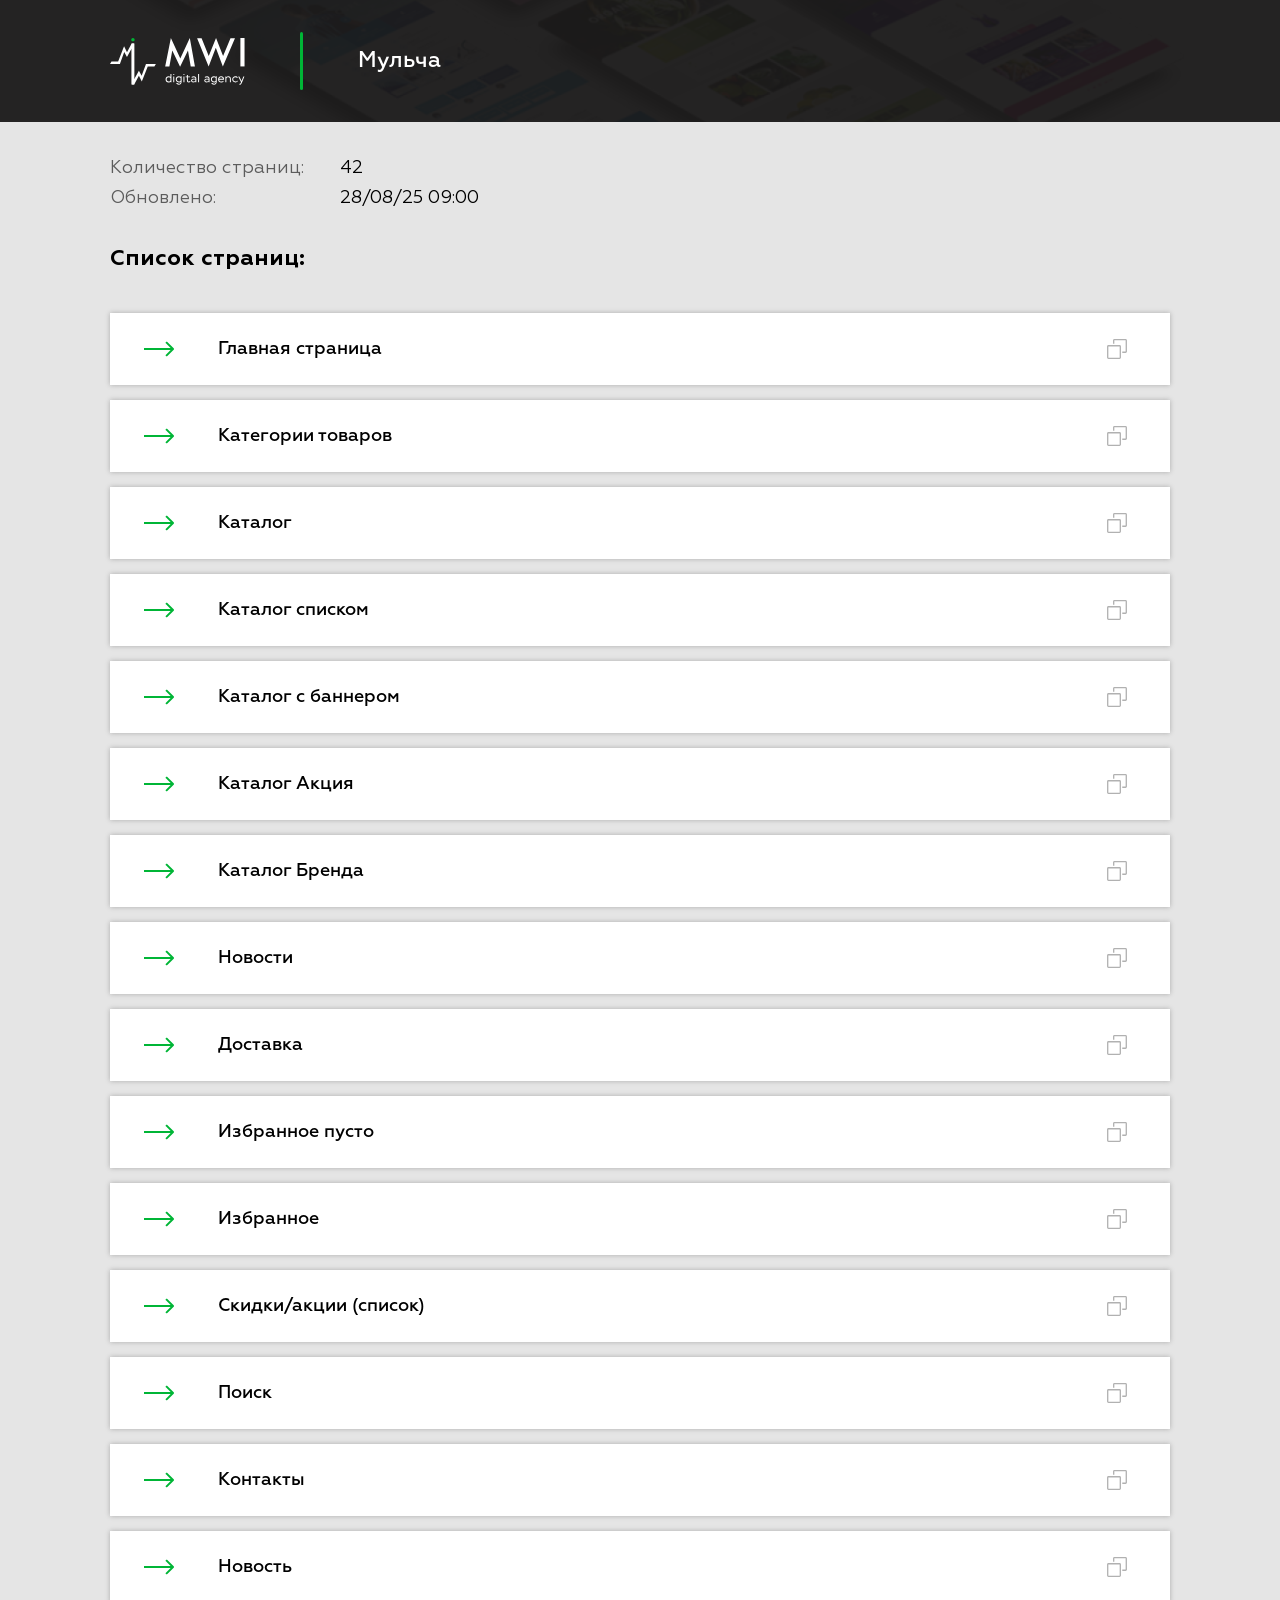
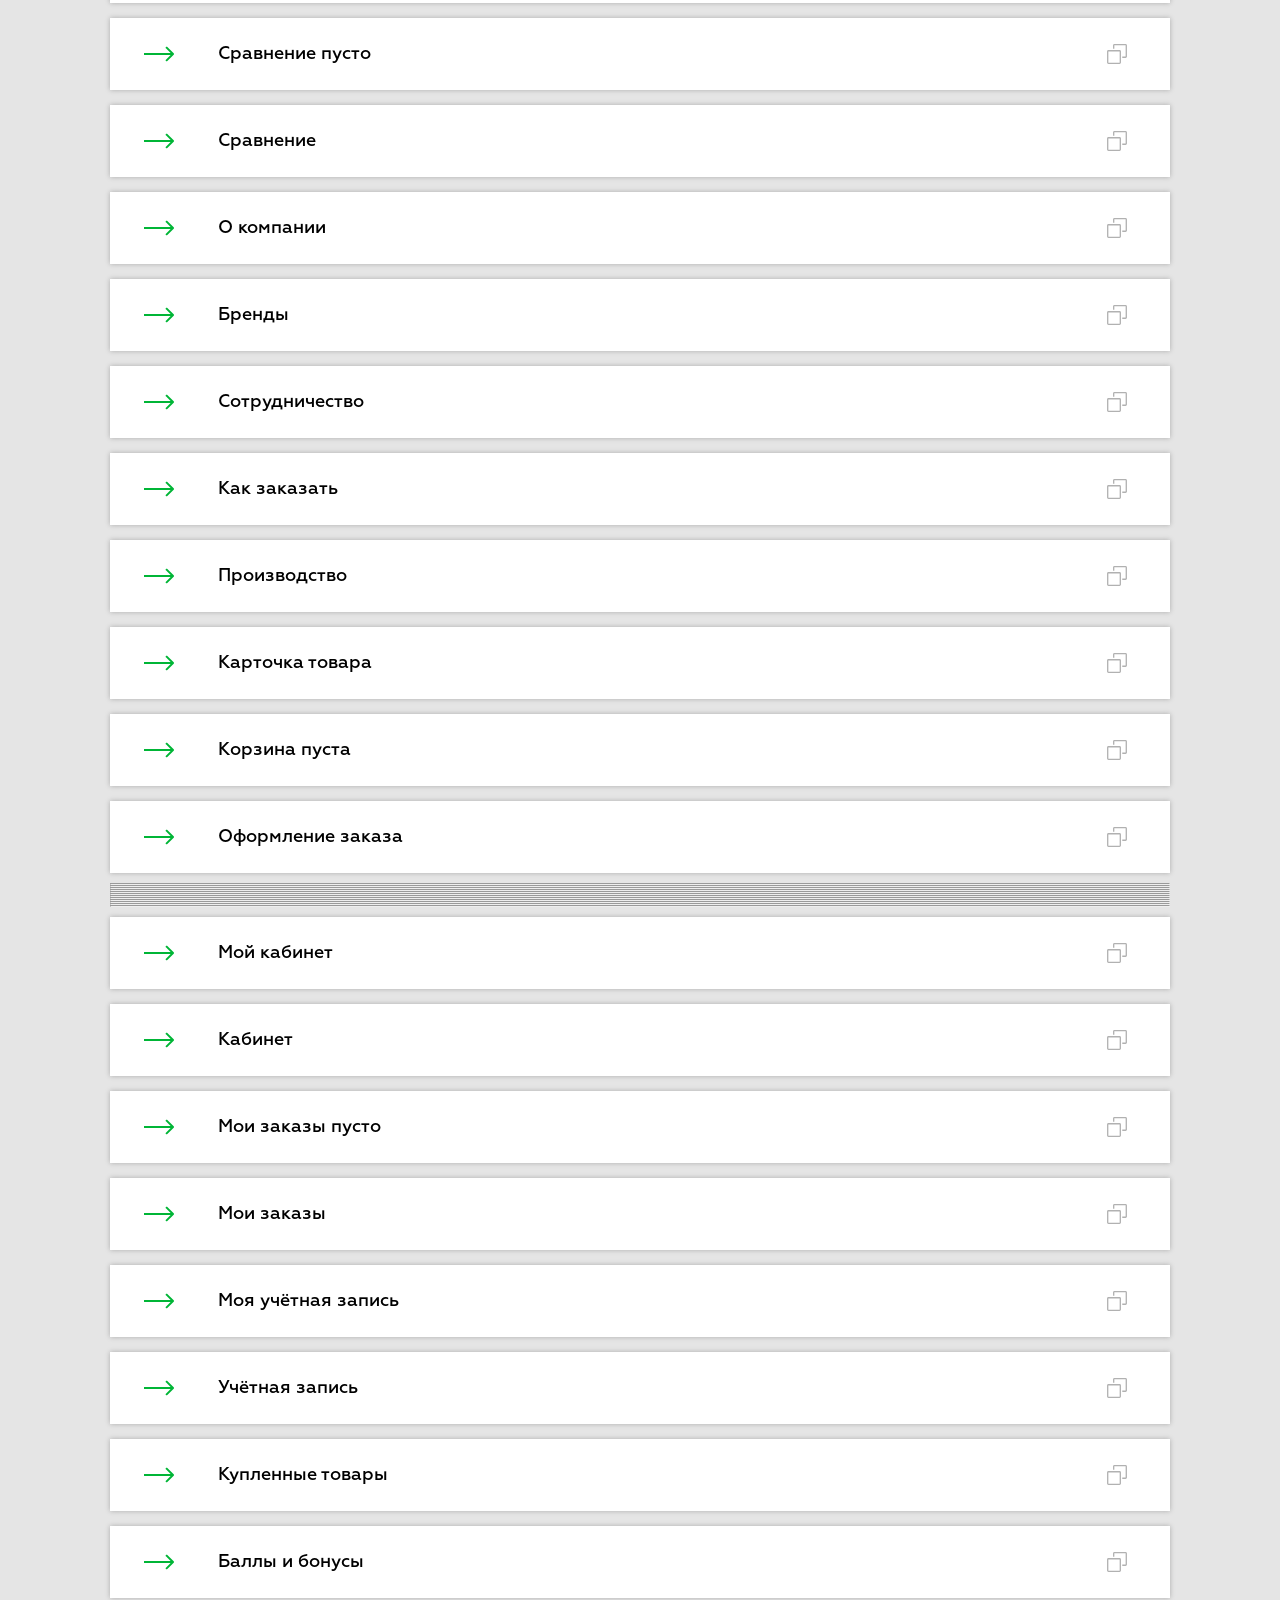
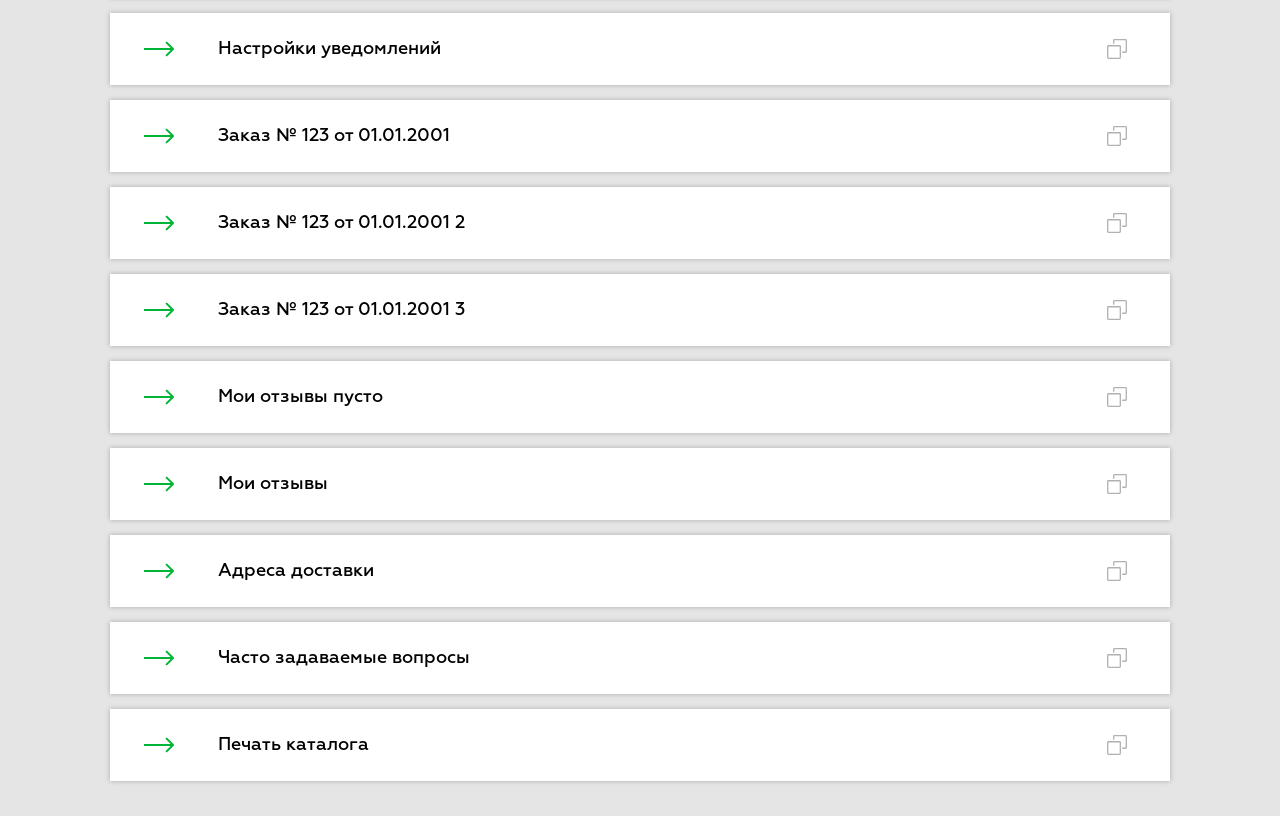
==== index.html @ 8d2b4a1d "main" ====
<!DOCTYPE html>
<html lang="ru">
	<head>
		<meta http-equiv="Content-Type" content="text/html; charset=utf-8">
		<!-- Переключение IE в последнию версию, на случай если в настройках пользователя стоит меньшая -->
		<meta http-equiv="X-UA-Compatible" content="IE=edge">

		<!-- Адаптирование страницы для мобильных устройств -->
		<meta name="viewport" content="width=device-width, initial-scale=1, maximum-scale=1">

		<!-- Запрет распознования номера телефона -->
		<meta name="format-detection" content="telephone=no">
		<meta name="SKYPE_TOOLBAR" content ="SKYPE_TOOLBAR_PARSER_COMPATIBLE">

		<!-- Заголовок страницы -->
		<title>Digital-агентство полного цикла. Создание и продвижение сайтов, SEO-оптимизация и контекстная реклама, а также комплексная поддержка</title>

		<!-- Данное значение часто используют(использовали) поисковые системы -->
		<meta name="description" content="">
		<meta name="keywords" content="">

		<!-- Традиционная иконка сайта, размер 16x16, прозрачность поддерживается. Рекомендуемый формат: .ico или .png -->
		<link rel="shortcut icon" href="images/favicon.ico">

		<!-- Подключение файлов стилей -->
		<link rel="stylesheet" href="stubMwi_css/stubMwi.css">
	</head>

	<body>
		<!-- Основная часть -->
		<div class="heade_stub">
			<div class="cont_stub">
				<div class="logo">
					<div>
						<img src="stubMwi_img/mwiLogo.svg" alt="">
					</div>
				</div>

				<div class="sep"></div>

				<div class="name_stub">Мульча</div>
			</div>
		</div>


		<section class="section_stub">
			<div class="cont_stub">
				<div class="info">
					<div class="line">
						<div class="desc">Количество страниц:</div>

						<div class="val">42</div>
					</div>

					<div class="line">
						<div class="desc">Обновлено:</div>

						<div class="val">28/08/25 09:00</div>
					</div>
				</div>

				<div class="title">Список страниц:</div>

				<div class="pages">
					<a href="main.html" class="page tooltip">
						Главная страница

						<button type="button" class="copy" data-href-link="main.html"></button>

						<span class="tooltip_text">Ссылка скопирована</span>
					</a>
					<a href="categories.html" class="page tooltip">
						Категории товаров

						<button type="button" class="copy" data-href-link="categories.html"></button>

						<span class="tooltip_text">Ссылка скопирована</span>
					</a>
					<a href="catalog.html" class="page tooltip">
						Каталог

						<button type="button" class="copy" data-href-link="catalog.html"></button>

						<span class="tooltip_text">Ссылка скопирована</span>
					</a>
					<a href="catalog_list.html" class="page tooltip">
						Каталог списком

						<button type="button" class="copy" data-href-link="catalog_list.html"></button>

						<span class="tooltip_text">Ссылка скопирована</span>
					</a>
					<a href="catalog2.html" class="page tooltip">
						Каталог с баннером

						<button type="button" class="copy" data-href-link="catalog2.html"></button>

						<span class="tooltip_text">Ссылка скопирована</span>
					</a>
					<a href="catalog_stock.html" class="page tooltip">
						Каталог Акция

						<button type="button" class="copy" data-href-link="catalog_stock.html"></button>

						<span class="tooltip_text">Ссылка скопирована</span>
					</a>
					<a href="catalog_brand.html" class="page tooltip">
						Каталог Бренда

						<button type="button" class="copy" data-href-link="catalog_brand.html"></button>

						<span class="tooltip_text">Ссылка скопирована</span>
					</a>
					<a href="news.html" class="page tooltip">
						Новости

						<button type="button" class="copy" data-href-link="news.html"></button>

						<span class="tooltip_text">Ссылка скопирована</span>
					</a>
					<a href="delivery.html" class="page tooltip">
						Доставка

						<button type="button" class="copy" data-href-link="delivery.html"></button>

						<span class="tooltip_text">Ссылка скопирована</span>
					</a>
					<a href="favorite_empty.html" class="page tooltip">
						Избранное пусто

						<button type="button" class="copy" data-href-link="favorite_empty.html"></button>

						<span class="tooltip_text">Ссылка скопирована</span>
					</a>
					<a href="favorite.html" class="page tooltip">
						Избранное

						<button type="button" class="copy" data-href-link="favorite.html"></button>

						<span class="tooltip_text">Ссылка скопирована</span>
					</a>
					<a href="stock.html" class="page tooltip">
						Скидки/акции (список)

						<button type="button" class="copy" data-href-link="stock.html"></button>

						<span class="tooltip_text">Ссылка скопирована</span>
					</a>
					<a href="search.html" class="page tooltip">
						Поиск

						<button type="button" class="copy" data-href-link="search.html"></button>

						<span class="tooltip_text">Ссылка скопирована</span>
					</a>
					<a href="contacts.html" class="page tooltip">
						Контакты

						<button type="button" class="copy" data-href-link="contacts.html"></button>

						<span class="tooltip_text">Ссылка скопирована</span>
					</a>
					<a href="news-text.html" class="page tooltip">
						Новость

						<button type="button" class="copy" data-href-link="news-text.html"></button>

						<span class="tooltip_text">Ссылка скопирована</span>
					</a>
					<a href="compare_empty.html" class="page tooltip">
						Сравнение пусто

						<button type="button" class="copy" data-href-link="compare_empty.html"></button>

						<span class="tooltip_text">Ссылка скопирована</span>
					</a>
					<a href="compare.html" class="page tooltip">
						Сравнение

						<button type="button" class="copy" data-href-link="compare.html"></button>

						<span class="tooltip_text">Ссылка скопирована</span>
					</a>

					
					<a href="about.html" class="page tooltip">
						О компании

						<button type="button" class="copy" data-href-link="about.html"></button>

						<span class="tooltip_text">Ссылка скопирована</span>
					</a>
					<a href="brands.html" class="page tooltip">
						Бренды

						<button type="button" class="copy" data-href-link="brands.html"></button>

						<span class="tooltip_text">Ссылка скопирована</span>
					</a>
					<a href="cooperation.html" class="page tooltip">
						Сотрудничество

						<button type="button" class="copy" data-href-link="cooperation.html"></button>

						<span class="tooltip_text">Ссылка скопирована</span>
					</a>
					<a href="how-order.html" class="page tooltip">
						Как заказать

						<button type="button" class="copy" data-href-link="how-order.html"></button>

						<span class="tooltip_text">Ссылка скопирована</span>
					</a>
					<a href="production.html" class="page tooltip">
						Производство

						<button type="button" class="copy" data-href-link="production.html"></button>

						<span class="tooltip_text">Ссылка скопирована</span>
					</a>
					<a href="product.html" class="page tooltip">
						Карточка товара

						<button type="button" class="copy" data-href-link="product.html"></button>

						<span class="tooltip_text">Ссылка скопирована</span>
					</a>
					<a href="cart_empty.html" class="page tooltip">
						Корзина пуста

						<button type="button" class="copy" data-href-link="product.html"></button>

						<span class="tooltip_text">Ссылка скопирована</span>
					</a>
					<a href="checkout.html" class="page tooltip">
						Оформление заказа

						<button type="button" class="copy" data-href-link="checkout.html"></button>

						<span class="tooltip_text">Ссылка скопирована</span>
					</a>

					<hr style="margin-top: 10px;">
					<hr>
					<hr>
					<hr>
					<hr>
					<hr>
					<hr>
					<hr>
					<hr>
					<hr>
					<hr>
					<hr style="margin-bottom: 10px;">
					
					<a href="my_lk.html" class="page tooltip">
						Мой кабинет

						<button type="button" class="copy" data-href-link="my_lk.html"></button>

						<span class="tooltip_text">Ссылка скопирована</span>
					</a>
					<a href="my_lk_company.html" class="page tooltip">
						Кабинет

						<button type="button" class="copy" data-href-link="my_lk_company.html"></button>

						<span class="tooltip_text">Ссылка скопирована</span>
					</a>
					<a href="my_orders.html" class="page tooltip">
						Мои заказы пусто

						<button type="button" class="copy" data-href-link="my_orders.html"></button>

						<span class="tooltip_text">Ссылка скопирована</span>
					</a>
					<a href="my_orders_active.html" class="page tooltip">
						Мои заказы

						<button type="button" class="copy" data-href-link="my_orders_active.html"></button>

						<span class="tooltip_text">Ссылка скопирована</span>
					</a>
					<a href="my_lk_user.html" class="page tooltip">
						Моя учётная запись

						<button type="button" class="copy" data-href-link="my_lk_user.html"></button>

						<span class="tooltip_text">Ссылка скопирована</span>
					</a>
					<a href="my_lk_user_company.html" class="page tooltip">
						Учётная запись

						<button type="button" class="copy" data-href-link="my_lk_user_company.html"></button>

						<span class="tooltip_text">Ссылка скопирована</span>
					</a>
					<a href="my_lk_bought_product.html" class="page tooltip">
						Купленные товары

						<button type="button" class="copy" data-href-link="my_lk_bought_product.html"></button>

						<span class="tooltip_text">Ссылка скопирована</span>
					</a>
					<a href="my_lk_points.html" class="page tooltip">
						Баллы и бонусы

						<button type="button" class="copy" data-href-link="my_lk_points.html"></button>

						<span class="tooltip_text">Ссылка скопирована</span>
					</a>
					<a href="my_lk_notification.html" class="page tooltip">
						Настройки уведомлений

						<button type="button" class="copy" data-href-link="my_lk_notification.html"></button>

						<span class="tooltip_text">Ссылка скопирована</span>
					</a>
					<a href="my_order.html" class="page tooltip">
						Заказ № 123 от 01.01.2001

						<button type="button" class="copy" data-href-link="my_order.html"></button>

						<span class="tooltip_text">Ссылка скопирована</span>
					</a>
					<a href="my_order_payment.html" class="page tooltip">
						Заказ № 123 от 01.01.2001 2

						<button type="button" class="copy" data-href-link="my_order_payment.html"></button>

						<span class="tooltip_text">Ссылка скопирована</span>
					</a>
					<a href="my_order_completed.html" class="page tooltip">
						Заказ № 123 от 01.01.2001 3

						<button type="button" class="copy" data-href-link="my_order_completed.html"></button>

						<span class="tooltip_text">Ссылка скопирована</span>
					</a>
					<a href="my_lk_comments_empty.html" class="page tooltip">
						Мои отзывы пусто

						<button type="button" class="copy" data-href-link="my_lk_comments_empty.html"></button>

						<span class="tooltip_text">Ссылка скопирована</span>
					</a>
					<a href="my_lk_comments.html" class="page tooltip">
						Мои отзывы

						<button type="button" class="copy" data-href-link="my_lk_comments.html"></button>

						<span class="tooltip_text">Ссылка скопирована</span>
					</a>
					<a href="my_lk_addres.html" class="page tooltip">
						Адреса доставки

						<button type="button" class="copy" data-href-link="my_lk_addres.html"></button>

						<span class="tooltip_text">Ссылка скопирована</span>
					</a>
					<a href="faq.html" class="page tooltip">
						Часто задаваемые вопросы

						<button type="button" class="copy" data-href-link="faq.html"></button>

						<span class="tooltip_text">Ссылка скопирована</span>
					</a>
					<a href="catalog_printing.html" class="page tooltip">
						Печать каталога

						<button type="button" class="copy" data-href-link="faq.html"></button>

						<span class="tooltip_text">Ссылка скопирована</span>
					</a>
				</div>
			</div>
		</section>
		<!-- End Основная часть -->


		<!-- Подключение javascript файлов -->
		<script src="https:/code.jquery.com/jquery-3.5.1.min.js" integrity="sha256-9/aliU8dGd2tb6OSsuzixeV4y/faTqgFtohetphbbj0=" crossorigin="anonymous"></script>

		<script>
			$(function(){
				$('body').on('click', '.pages .page .copy', function(e) {
					e.preventDefault()
					$(this).parent().addClass('show')
					let value = $(this).data('href-link')

					let $temp = $("<input>")

					$("body").append($temp)

					$temp.val(value).select()

					document.execCommand("copy")

					$temp.remove()

					setTimeout(function(){
						$('.pages .page').removeClass('show')
					}, 1000)
				})
			})
		</script>
	</body>
</html>
---- stubMwi_css/stubMwi.css ----
@font-face
{
    font-family: 'Geometria';
    font-weight: normal;
    font-style: normal;

    font-display: swap;
    src: url('../stubMwi_fonts/Geometria.woff') format('woff'),
    url('../stubMwi_fonts/Geometria.ttf') format('truetype');
}

@font-face
{
    font-family: 'Geometria';
    font-weight: 500;
    font-style: normal;

    font-display: swap;
    src: url('../stubMwi_fonts/Geometria-Medium.woff') format('woff'),
    url('../stubMwi_fonts/Geometria-Medium.ttf') format('truetype');
}

@font-face
{
    font-family: 'Geometria';
    font-weight: 700;
    font-style: normal;

    font-display: swap;
    src: url('../stubMwi_fonts/Geometria-Bold.woff') format('woff'),
    url('../stubMwi_fonts/Geometria-Bold.ttf') format('truetype');
}


*
{
    box-sizing: border-box;
    margin: 0;
    padding: 0;
}

*:before,
*:after
{
    box-sizing: border-box;
}

img
{
    border: none;
}

textarea
{
    overflow: auto;
}

input,
textarea,
input:active,
textarea:active
{
    -webkit-border-radius: 0;
            border-radius: 0;
         outline: none transparent !important;
    box-shadow: none;

    -webkit-appearance: none;
            appearance: none;
    -moz-outline: none !important;
}

input[type=submit],
button[type=submit],
input[type=reset],
button[type=reset]
{
    -webkit-border-radius: 0;

    -webkit-appearance: none;
}

:focus
{
    outline: none;
}

:hover,
:active
{
    -webkit-tap-highlight-color: rgba(0,0,0,0);
    -webkit-touch-callout: none;
}


::-ms-clear
{
    display: none;
}



/*---------------
    Main styles
---------------*/
html
{
    background: #e5e5e5;

    -webkit-font-smoothing: antialiased;
    -moz-osx-font-smoothing: grayscale;
        -ms-text-size-adjust: 100%;
    -webkit-text-size-adjust: 100%;
}


body
{
    color: #000;
    font: 18px/23px 'Geometria';

    -webkit-tap-highlight-color: transparent;
    -webkit-touch-callout: none;
    -webkit-overflow-scrolling: touch;
    text-rendering: optimizeLegibility;
    text-decoration-skip: objects;
}

.cont_stub
{
    width: 100%;
    max-width: 1090px;
    margin: 0 auto;
    padding: 0 15px;
}


.heade_stub
{
    position: relative;

    padding: 32px 0;

    background: url(../stubMwi_img/bg_headStub.jpg) 50%/cover no-repeat;
}

.heade_stub:before
{
    position: absolute;
    top: 0;
    left: 0;

    width: 100%;
    height: 100%;

    content: '';

    background: rgba(28, 27, 27, .96);
}

.heade_stub .cont_stub
{
    position: relative;

    display: flex;

    justify-content: flex-start;
    align-items: center;
    align-content: center;
    flex-wrap: nowrap;
}

.heade_stub .logo
{
    flex-shrink: 0;
}

.heade_stub .logo a,
.heade_stub .logo img
{
    display: block;

    max-width: 100%;
}

.heade_stub .sep
{
    width: 3px;
    height: 58px;
    margin: 0 55px;

    border-radius: 50px;
    background: #00b536;

    flex-shrink: 0;
}

.heade_stub .name_stub
{
    color: #fff;
    font-size: 22px;
    font-weight: 500;
    line-height: normal;
}


.section_stub
{
    padding: 35px 0;
}

.section_stub .title
{
    font-size: 22px;
    font-weight: 700;
    line-height: 28px;
}

.section_stub .info
{
    margin-bottom: 35px;
}

.section_stub .info .line
{
    display: flex;

    justify-content: flex-start;
    align-items: flex-start;
    align-content: flex-start;
    flex-wrap: nowrap;
}

.section_stub .info .line + .line
{
    margin-top: 7px;
}

.section_stub .info .desc
{
    color: rgba(0,0,0,.6);

    width: 210px;
}

.section_stub .info .val
{
    width: calc(100% - 230px);
    margin-left: 20px;
}

.pages
{
    margin-top: 40px;
}

.pages .page
{
    color: #000;
    font-weight: 500;

    position: relative;

    display: block;
    display: flex;

    min-height: 72px;
    padding: 10px 80px 10px 108px;

    transition: .4s linear;
    text-decoration: none;

    background: #fff;
    box-shadow: 0 0 5px rgba(0, 0, 0, .25);

    justify-content: flex-start;
    align-items: center;
    align-content: center;
    flex-wrap: wrap;
}

.pages .page:hover
{
    color: #00b536;
}

.pages .page + .page
{
    margin-top: 15px;
}

.pages .page:before
{
    position: absolute;
    top: 50%;
    left: 34px;

    width: 30px;
    height: 16px;
    margin-top: -8px;

    content: '';
    transition: .4s linear;

    background: url(../stubMwi_img/arrow_stub.svg) 0 0 no-repeat;
}

.pages .page:hover:before
{
    left: 60px;
}

.pages .page .copy
{
    position: absolute;
    top: 50%;
    right: 43px;

    display: block;

    width: 20px;
    height: 20px;
    margin-top: -10px;

    cursor: pointer;
    transition: .2s linear;

    opacity: .3;
    border: none;
    background: url(../stubMwi_img/copy_stub.svg) 0 0 no-repeat;
}

.pages .page .copy:hover
{
    opacity: 1;
}

.pages .page .tooltip_text
{
    color: #000;
    font-size: 14px;
    line-height: 18px;

    position: absolute;
    z-index: 99;
    right: 0;
    bottom: calc(100% + 12px);

    display: block;
    visibility: hidden;

    width: 200px;
    padding: 15px 20px;

    transition: .2s linear;
    text-align: center;
    pointer-events: none;

    opacity: 0;
    background: #fff;
    box-shadow: 0 0 5px rgba(0,0,0,.25);
}

.pages .page .tooltip_text:before
{
    position: absolute;
    z-index: 1;
    right: 48px;
    bottom: -7px;

    display: block;

    width: 14px;
    height: 14px;

    content: '';
    transform: rotate(45deg);

    background: #fff;
    box-shadow: 0 0 5px rgba(0,0,0,.25);
}

.pages .page .tooltip_text:after
{
    position: absolute;
    z-index: 2;
    bottom: 0;
    left: 0;

    display: block;

    width: 100%;
    height: 15px;

    content: '';

    background: #fff;
}

.pages .page.show .tooltip_text
{
    visibility: visible;

    opacity: 1;
}


@media (max-width: 767px)
{
    body
    {
        font-size: 16px;
        line-height: 20px;
    }


    .heade_stub
    {
        padding: 15px 0;
    }

    .heade_stub .logo
    {
        width: 100px;
    }

    .heade_stub .sep
    {
        margin: 0 20px;
    }

    .heade_stub .name_stub
    {
        font-size: 18px;
    }


    .section_stub .info .desc
    {
        width: 190px;
    }

    .section_stub .info .val
    {
        width: calc(100% - 210px);
        margin-left: 20px;
    }


    .pages .page
    {
        padding-right: 50px;
        padding-left: 70px;
    }

    .pages .page:before
    {
        left: 15px;
    }

    .pages .page:hover:before
    {
        left: 30px;
    }

    .pages .page .copy
    {
        right: 15px;
    }

    .pages .page .tooltip_text:before
    {
        right: 18px;
    }
}


@media (max-width: 479px)
{
    body
    {
        font-size: 14px;
        line-height: 18px;
    }


    .heade_stub
    {
        padding: 10px 0;
    }

    .heade_stub .cont_stub
    {
        flex-wrap: wrap;
    }

    .heade_stub .logo
    {
        margin: 0 auto;
    }

    .heade_stub .sep
    {
        display: none;
    }

    .heade_stub .name_stub
    {
        font-size: 16px;

        width: 100%;
        margin-top: 20px;

        text-align: center;
    }


    .section_stub .info .desc
    {
        width: auto;
    }

    .section_stub .info .val
    {
        width: auto;
    }


    .pages .page
    {
        min-height: 60px;
    }
}
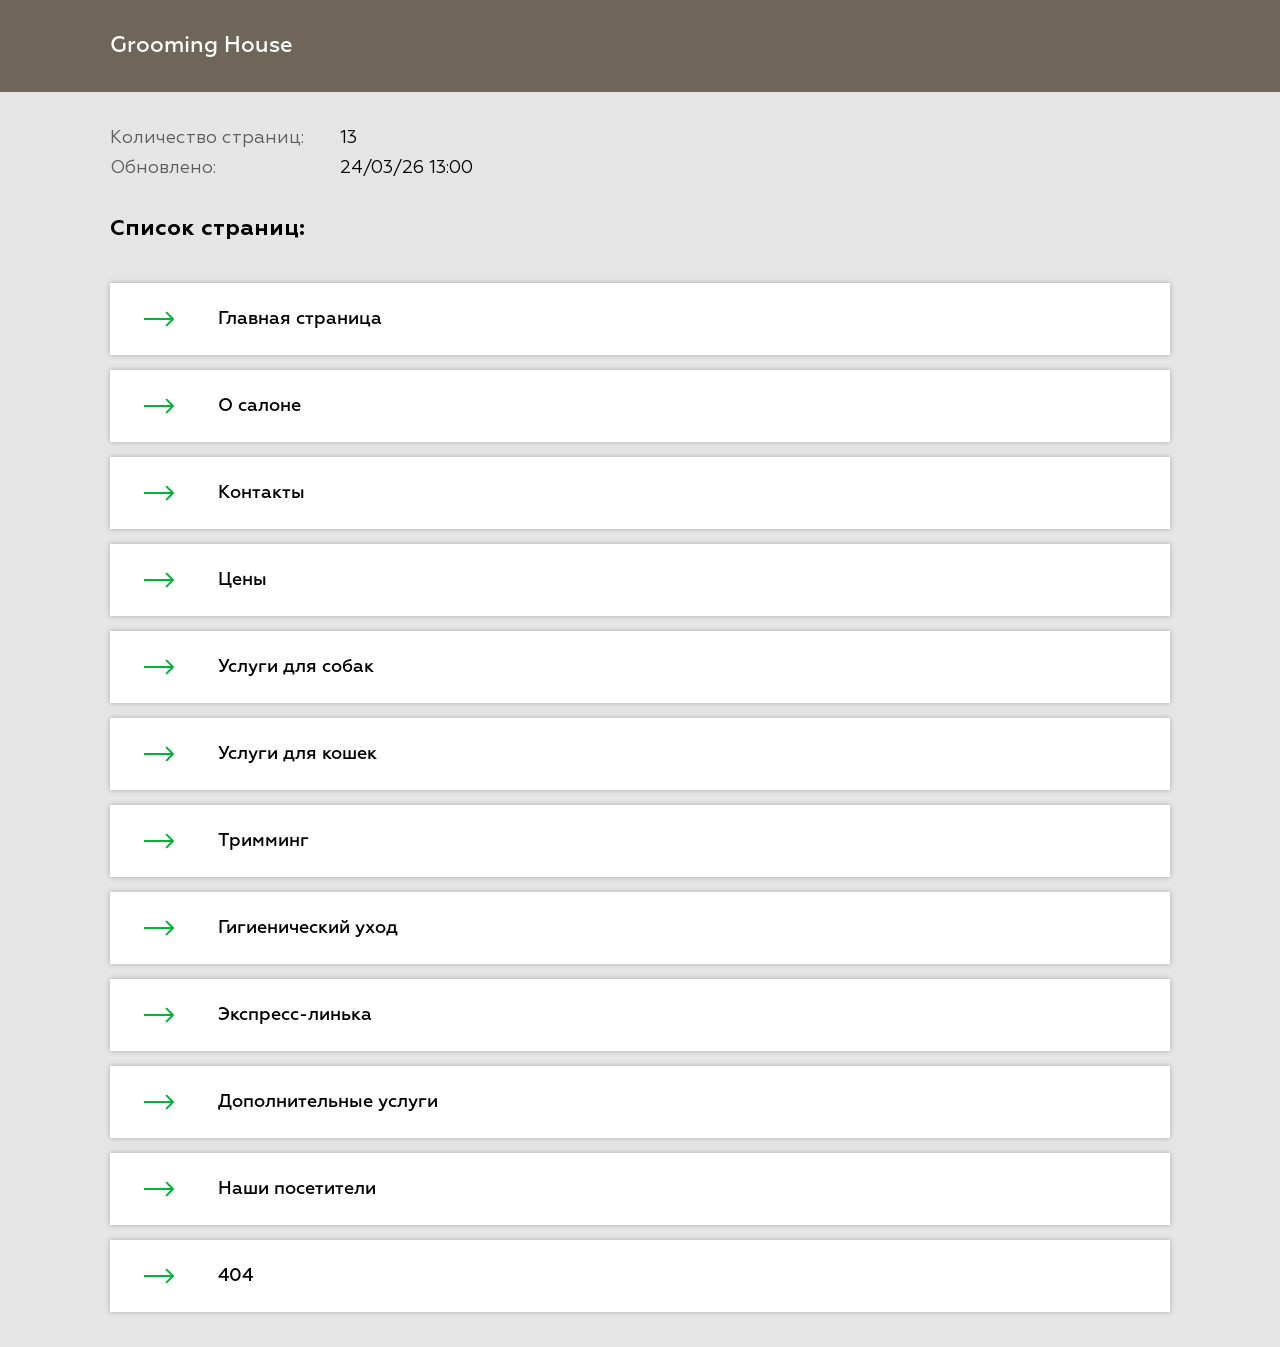
==== commit 82b19cfc: "index page" ====
--- a/index.html
+++ b/index.html
@@ -13,7 +13,7 @@
 		<meta name="SKYPE_TOOLBAR" content ="SKYPE_TOOLBAR_PARSER_COMPATIBLE">
 
 		<!-- Заголовок страницы -->
-		<title>Digital-агентство полного цикла. Создание и продвижение сайтов, SEO-оптимизация и контекстная реклама, а также комплексная поддержка</title>
+		<title>Русептик</title>
 
 		<!-- Данное значение часто используют(использовали) поисковые системы -->
 		<meta name="description" content="">
@@ -30,15 +30,7 @@
 		<!-- Основная часть -->
 		<div class="heade_stub">
 			<div class="cont_stub">
-				<div class="logo">
-					<div>
-						<img src="stubMwi_img/mwiLogo.svg" alt="">
-					</div>
-				</div>
-
-				<div class="sep"></div>
-
-				<div class="name_stub">Мульча</div>
+				<div class="name_stub">Grooming House</div>
 			</div>
 		</div>
 
@@ -49,360 +41,69 @@
 					<div class="line">
 						<div class="desc">Количество страниц:</div>
 
-						<div class="val">42</div>
+						<div class="val">13</div>
 					</div>
 
 					<div class="line">
 						<div class="desc">Обновлено:</div>
 
-						<div class="val">28/08/25 09:00</div>
+						<div class="val">24/03/26 13:00</div>
 					</div>
 				</div>
 
 				<div class="title">Список страниц:</div>
 
 				<div class="pages">
-					<a href="main.html" class="page tooltip">
+					<a href="https://ivanlayout.github.io/grooming-house/main.html" class="page">
 						Главная страница
-
-						<button type="button" class="copy" data-href-link="main.html"></button>
-
-						<span class="tooltip_text">Ссылка скопирована</span>
-					</a>
-					<a href="categories.html" class="page tooltip">
-						Категории товаров
-
-						<button type="button" class="copy" data-href-link="categories.html"></button>
-
-						<span class="tooltip_text">Ссылка скопирована</span>
-					</a>
-					<a href="catalog.html" class="page tooltip">
-						Каталог
-
-						<button type="button" class="copy" data-href-link="catalog.html"></button>
-
-						<span class="tooltip_text">Ссылка скопирована</span>
-					</a>
-					<a href="catalog_list.html" class="page tooltip">
-						Каталог списком
-
-						<button type="button" class="copy" data-href-link="catalog_list.html"></button>
-
-						<span class="tooltip_text">Ссылка скопирована</span>
-					</a>
-					<a href="catalog2.html" class="page tooltip">
-						Каталог с баннером
-
-						<button type="button" class="copy" data-href-link="catalog2.html"></button>
-
-						<span class="tooltip_text">Ссылка скопирована</span>
-					</a>
-					<a href="catalog_stock.html" class="page tooltip">
-						Каталог Акция
-
-						<button type="button" class="copy" data-href-link="catalog_stock.html"></button>
-
-						<span class="tooltip_text">Ссылка скопирована</span>
-					</a>
-					<a href="catalog_brand.html" class="page tooltip">
-						Каталог Бренда
-
-						<button type="button" class="copy" data-href-link="catalog_brand.html"></button>
-
-						<span class="tooltip_text">Ссылка скопирована</span>
-					</a>
-					<a href="news.html" class="page tooltip">
-						Новости
-
-						<button type="button" class="copy" data-href-link="news.html"></button>
-
-						<span class="tooltip_text">Ссылка скопирована</span>
-					</a>
-					<a href="delivery.html" class="page tooltip">
-						Доставка
-
-						<button type="button" class="copy" data-href-link="delivery.html"></button>
-
-						<span class="tooltip_text">Ссылка скопирована</span>
-					</a>
-					<a href="favorite_empty.html" class="page tooltip">
-						Избранное пусто
-
-						<button type="button" class="copy" data-href-link="favorite_empty.html"></button>
-
-						<span class="tooltip_text">Ссылка скопирована</span>
-					</a>
-					<a href="favorite.html" class="page tooltip">
-						Избранное
-
-						<button type="button" class="copy" data-href-link="favorite.html"></button>
-
-						<span class="tooltip_text">Ссылка скопирована</span>
-					</a>
-					<a href="stock.html" class="page tooltip">
-						Скидки/акции (список)
-
-						<button type="button" class="copy" data-href-link="stock.html"></button>
-
-						<span class="tooltip_text">Ссылка скопирована</span>
-					</a>
-					<a href="search.html" class="page tooltip">
-						Поиск
-
-						<button type="button" class="copy" data-href-link="search.html"></button>
-
-						<span class="tooltip_text">Ссылка скопирована</span>
-					</a>
-					<a href="contacts.html" class="page tooltip">
-						Контакты
-
-						<button type="button" class="copy" data-href-link="contacts.html"></button>
-
-						<span class="tooltip_text">Ссылка скопирована</span>
-					</a>
-					<a href="news-text.html" class="page tooltip">
-						Новость
-
-						<button type="button" class="copy" data-href-link="news-text.html"></button>
-
-						<span class="tooltip_text">Ссылка скопирована</span>
-					</a>
-					<a href="compare_empty.html" class="page tooltip">
-						Сравнение пусто
-
-						<button type="button" class="copy" data-href-link="compare_empty.html"></button>
-
-						<span class="tooltip_text">Ссылка скопирована</span>
-					</a>
-					<a href="compare.html" class="page tooltip">
-						Сравнение
-
-						<button type="button" class="copy" data-href-link="compare.html"></button>
-
-						<span class="tooltip_text">Ссылка скопирована</span>
 					</a>
 
-					
-					<a href="about.html" class="page tooltip">
-						О компании
-
-						<button type="button" class="copy" data-href-link="about.html"></button>
-
-						<span class="tooltip_text">Ссылка скопирована</span>
-					</a>
-					<a href="brands.html" class="page tooltip">
-						Бренды
-
-						<button type="button" class="copy" data-href-link="brands.html"></button>
-
-						<span class="tooltip_text">Ссылка скопирована</span>
-					</a>
-					<a href="cooperation.html" class="page tooltip">
-						Сотрудничество
-
-						<button type="button" class="copy" data-href-link="cooperation.html"></button>
-
-						<span class="tooltip_text">Ссылка скопирована</span>
-					</a>
-					<a href="how-order.html" class="page tooltip">
-						Как заказать
-
-						<button type="button" class="copy" data-href-link="how-order.html"></button>
-
-						<span class="tooltip_text">Ссылка скопирована</span>
-					</a>
-					<a href="production.html" class="page tooltip">
-						Производство
-
-						<button type="button" class="copy" data-href-link="production.html"></button>
-
-						<span class="tooltip_text">Ссылка скопирована</span>
-					</a>
-					<a href="product.html" class="page tooltip">
-						Карточка товара
-
-						<button type="button" class="copy" data-href-link="product.html"></button>
-
-						<span class="tooltip_text">Ссылка скопирована</span>
-					</a>
-					<a href="cart_empty.html" class="page tooltip">
-						Корзина пуста
-
-						<button type="button" class="copy" data-href-link="product.html"></button>
-
-						<span class="tooltip_text">Ссылка скопирована</span>
-					</a>
-					<a href="checkout.html" class="page tooltip">
-						Оформление заказа
-
-						<button type="button" class="copy" data-href-link="checkout.html"></button>
-
-						<span class="tooltip_text">Ссылка скопирована</span>
+					<a href="https://ivanlayout.github.io/grooming-house/about.html" class="page">
+						О салоне
 					</a>
 
-					<hr style="margin-top: 10px;">
-					<hr>
-					<hr>
-					<hr>
-					<hr>
-					<hr>
-					<hr>
-					<hr>
-					<hr>
-					<hr>
-					<hr>
-					<hr style="margin-bottom: 10px;">
-					
-					<a href="my_lk.html" class="page tooltip">
-						Мой кабинет
+					<a href="https://ivanlayout.github.io/grooming-house/contacts.html" class="page">
+						Контакты
+					</a>
 
-						<button type="button" class="copy" data-href-link="my_lk.html"></button>
+					<a href="https://ivanlayout.github.io/grooming-house/page_prices.html" class="page">
+						Цены
+					</a>
 
-						<span class="tooltip_text">Ссылка скопирована</span>
+					<a href="https://ivanlayout.github.io/grooming-house/services1.html" class="page">
+						Услуги для собак
 					</a>
-					<a href="my_lk_company.html" class="page tooltip">
-						Кабинет
 
-						<button type="button" class="copy" data-href-link="my_lk_company.html"></button>
+					<a href="https://ivanlayout.github.io/grooming-house/services2.html" class="page">
+						Услуги для кошек
+					</a>
 
-						<span class="tooltip_text">Ссылка скопирована</span>
+					<a href="https://ivanlayout.github.io/grooming-house/services3.html" class="page">
+						Тримминг
 					</a>
-					<a href="my_orders.html" class="page tooltip">
-						Мои заказы пусто
 
-						<button type="button" class="copy" data-href-link="my_orders.html"></button>
+					<a href="https://ivanlayout.github.io/grooming-house/services4.html" class="page">
+						Гигиенический уход
+					</a>
 
-						<span class="tooltip_text">Ссылка скопирована</span>
+					<a href="https://ivanlayout.github.io/grooming-house/services5.html" class="page">
+						Экспресс-линька
 					</a>
-					<a href="my_orders_active.html" class="page tooltip">
-						Мои заказы
 
-						<button type="button" class="copy" data-href-link="my_orders_active.html"></button>
+					<a href="https://ivanlayout.github.io/grooming-house/services6.html" class="page">
+						Дополнительные услуги
+					</a>
 
-						<span class="tooltip_text">Ссылка скопирована</span>
+					<a href="https://ivanlayout.github.io/grooming-house/visiters.html" class="page">
+						Наши посетители
 					</a>
-					<a href="my_lk_user.html" class="page tooltip">
-						Моя учётная запись
 
-						<button type="button" class="copy" data-href-link="my_lk_user.html"></button>
-
-						<span class="tooltip_text">Ссылка скопирована</span>
-					</a>
-					<a href="my_lk_user_company.html" class="page tooltip">
-						Учётная запись
-
-						<button type="button" class="copy" data-href-link="my_lk_user_company.html"></button>
-
-						<span class="tooltip_text">Ссылка скопирована</span>
-					</a>
-					<a href="my_lk_bought_product.html" class="page tooltip">
-						Купленные товары
-
-						<button type="button" class="copy" data-href-link="my_lk_bought_product.html"></button>
-
-						<span class="tooltip_text">Ссылка скопирована</span>
-					</a>
-					<a href="my_lk_points.html" class="page tooltip">
-						Баллы и бонусы
-
-						<button type="button" class="copy" data-href-link="my_lk_points.html"></button>
-
-						<span class="tooltip_text">Ссылка скопирована</span>
-					</a>
-					<a href="my_lk_notification.html" class="page tooltip">
-						Настройки уведомлений
-
-						<button type="button" class="copy" data-href-link="my_lk_notification.html"></button>
-
-						<span class="tooltip_text">Ссылка скопирована</span>
-					</a>
-					<a href="my_order.html" class="page tooltip">
-						Заказ № 123 от 01.01.2001
-
-						<button type="button" class="copy" data-href-link="my_order.html"></button>
-
-						<span class="tooltip_text">Ссылка скопирована</span>
-					</a>
-					<a href="my_order_payment.html" class="page tooltip">
-						Заказ № 123 от 01.01.2001 2
-
-						<button type="button" class="copy" data-href-link="my_order_payment.html"></button>
-
-						<span class="tooltip_text">Ссылка скопирована</span>
-					</a>
-					<a href="my_order_completed.html" class="page tooltip">
-						Заказ № 123 от 01.01.2001 3
-
-						<button type="button" class="copy" data-href-link="my_order_completed.html"></button>
-
-						<span class="tooltip_text">Ссылка скопирована</span>
-					</a>
-					<a href="my_lk_comments_empty.html" class="page tooltip">
-						Мои отзывы пусто
-
-						<button type="button" class="copy" data-href-link="my_lk_comments_empty.html"></button>
-
-						<span class="tooltip_text">Ссылка скопирована</span>
-					</a>
-					<a href="my_lk_comments.html" class="page tooltip">
-						Мои отзывы
-
-						<button type="button" class="copy" data-href-link="my_lk_comments.html"></button>
-
-						<span class="tooltip_text">Ссылка скопирована</span>
-					</a>
-					<a href="my_lk_addres.html" class="page tooltip">
-						Адреса доставки
-
-						<button type="button" class="copy" data-href-link="my_lk_addres.html"></button>
-
-						<span class="tooltip_text">Ссылка скопирована</span>
-					</a>
-					<a href="faq.html" class="page tooltip">
-						Часто задаваемые вопросы
-
-						<button type="button" class="copy" data-href-link="faq.html"></button>
-
-						<span class="tooltip_text">Ссылка скопирована</span>
-					</a>
-					<a href="catalog_printing.html" class="page tooltip">
-						Печать каталога
-
-						<button type="button" class="copy" data-href-link="faq.html"></button>
-
-						<span class="tooltip_text">Ссылка скопирована</span>
+					<a href="https://ivanlayout.github.io/grooming-house/404.html" class="page">
+						404
 					</a>
 				</div>
 			</div>
 		</section>
 		<!-- End Основная часть -->
-
-
-		<!-- Подключение javascript файлов -->
-		<script src="https:/code.jquery.com/jquery-3.5.1.min.js" integrity="sha256-9/aliU8dGd2tb6OSsuzixeV4y/faTqgFtohetphbbj0=" crossorigin="anonymous"></script>
-
-		<script>
-			$(function(){
-				$('body').on('click', '.pages .page .copy', function(e) {
-					e.preventDefault()
-					$(this).parent().addClass('show')
-					let value = $(this).data('href-link')
-
-					let $temp = $("<input>")
-
-					$("body").append($temp)
-
-					$temp.val(value).select()
-
-					document.execCommand("copy")
-
-					$temp.remove()
-
-					setTimeout(function(){
-						$('.pages .page').removeClass('show')
-					}, 1000)
-				})
-			})
-		</script>
 	</body>
 </html>
--- a/stubMwi_css/stubMwi.css
+++ b/stubMwi_css/stubMwi.css
@@ -141,7 +141,7 @@
 
     padding: 32px 0;
 
-    background: url(../stubMwi_img/bg_headStub.jpg) 50%/cover no-repeat;
+    /* background: url(../stubMwi_img/bg_headStub.jpg) 50%/cover no-repeat; */
 }
 
 .heade_stub:before
@@ -155,7 +155,7 @@
 
     content: '';
 
-    background: rgba(28, 27, 27, .96);
+    background: #706559;
 }
 
 .heade_stub .cont_stub
@@ -504,17 +504,6 @@
         display: none;
     }
 
-    .heade_stub .name_stub
-    {
-        font-size: 16px;
-
-        width: 100%;
-        margin-top: 20px;
-
-        text-align: center;
-    }
-
-
     .section_stub .info .desc
     {
         width: auto;
